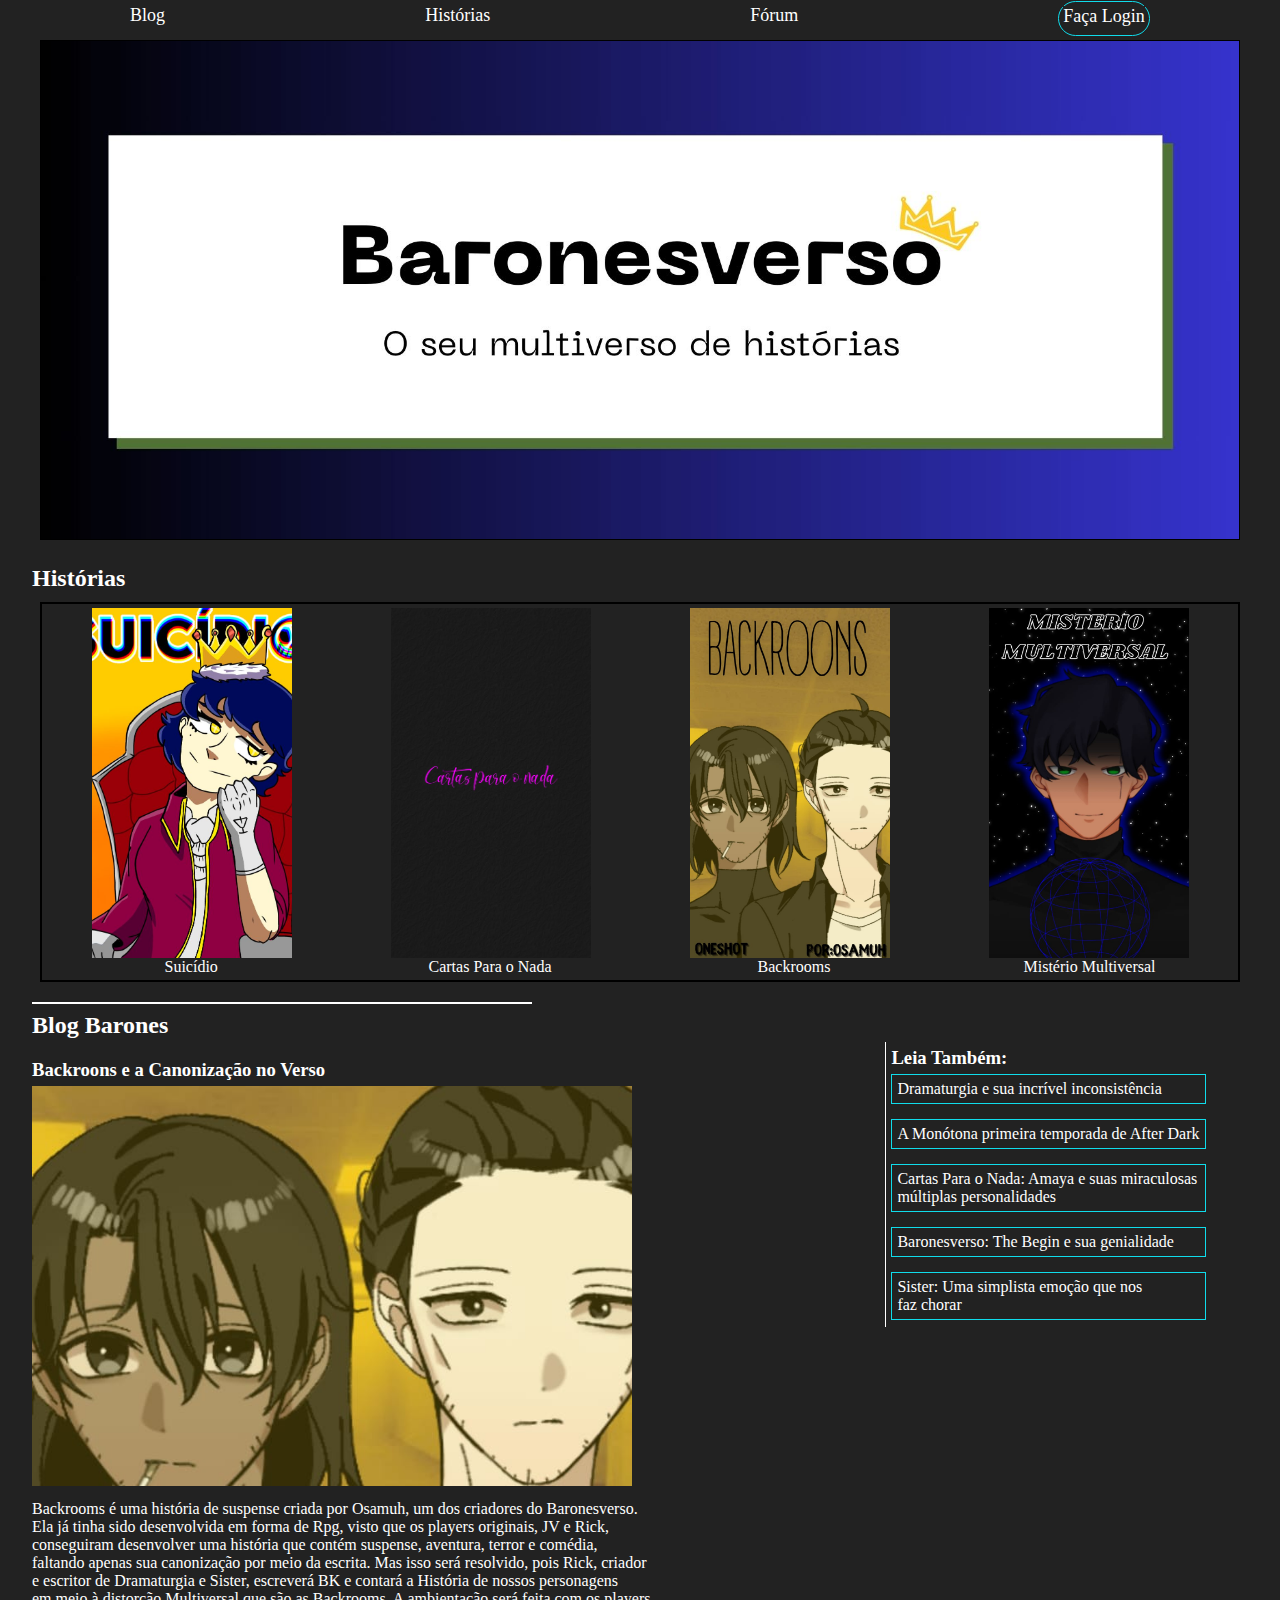
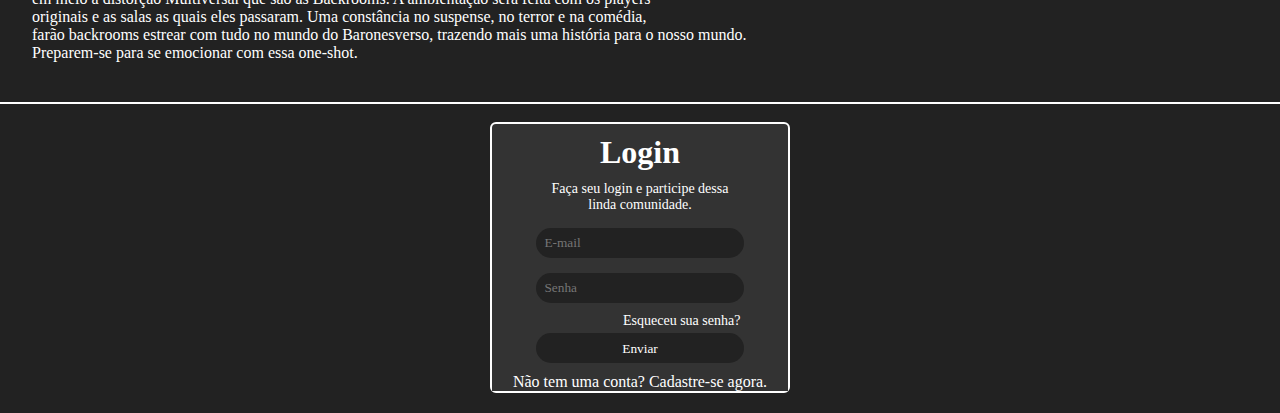
==== index.html @ 1066fffd "Add files via upload" ====
<!DOCTYPE html>
<html lang="pt-br">
<head>
    <meta charset="UTF-8">
    <meta name="viewport" content="width=device-width, initial-scale=1.0">
    <title>Baronesverso</title>
<link rel="stylesheet" href="index.css">

</head>
<body>
<header>

    <nav>
        <div class="navul">
        <ul class="ulnav">  
        <li class="nav"><a href="#blog">Blog</a></li>
       <li class="nav"><a href="#historias">Histórias</a></li>
        <li class="nav"><a href="#">Fórum</a></li>
        <li id="lgnav" class="nav"><a href="#submit">Faça Login</a></li>
    </div>
    </ul>
    </nav>

<div class="imagemporta" id="imagemporta">
    <img class="imageminicio" src="imgs/imgp pa.jpg">
    
    </div>
</div>
</header>
 <main>

        <div class="Ahistorias">
         <h2 id="historias" class="hh2">Histórias</h2>
         <div class="historias">
          <div><a href="#"><img class="capa" id="capa1" src="imgs/IMG-20240506-WA0071.jpg" alt=""></a><label  class="labelhistoria1" for="capa1"><a href="#">Suicídio</a></label></div>
          <div><a href="#"><img class="capa" id="capa2" src="imgs/IMG-20240506-WA0072.jpg" alt=""></a><label class="labelhistoria2" for="capa2"><a href="#">Cartas Para o Nada</a></label></a></div>
           <div><a href="#"><img class="capa" id="capa3"  src="imgs/IMG-20240506-WA0073.jpg" alt=""></a><label class="labelhistoria3" for="capa3"><a href="#">Backrooms</a></label></div>
           <div><a href="#"><img class="capa" id="capa4" src="imgs/IMG-20240506-WA0078.jpg" alt=""></a><label class="labelhistoria4" for="capa4"><a href="#">Mistério Multiversal</a></label></div>
           
        </div>
    </div>
      
<div class="blog">

    
    
 <div class="pinfo">
 
 <div class="line"></div>
    
    <h2 id="blog" class="blogtitle">Blog Barones</h2>
        
    <h3 class="bkcanonizacao">
            Backroons e a Canonização no Verso
        </h3>
        <img class="canonizacaobk" src="imgs/IMG-20240506-WA0073.jpg" alt="">
        <p class="pbk">
            Backrooms é uma história de suspense criada por Osamuh, um dos criadores do Baronesverso.<br>
            Ela já tinha sido desenvolvida em forma de Rpg, visto que os players originais, JV e Rick,<br> conseguiram
            desenvolver uma história que contém suspense, aventura, terror e comédia,<br> faltando apenas
            sua canonização por meio da escrita.
            Mas isso será resolvido, pois Rick, criador<br> e escritor de Dramaturgia
            e Sister, escreverá BK e contará a História de nossos personagens<br>
            em meio à distorção Multiversal que são as Backrooms. 
            A ambientação será feita com os players<br> 
            originais e as salas as quais eles passaram. Uma constância no suspense, no terror e na comédia,<br>
            farão backrooms estrear com tudo no mundo do Baronesverso, trazendo mais uma história para o nosso mundo.<br>
            Preparem-se para se emocionar com essa one-shot. 
 
        </p>
     </div>
     <aside class="sinfo">
     
          <h3 class="aside">Leia Também:</h3>
        <ul class="ulsinfo">
           <li class="lisinfo1"><a class="asinfo" href="#">Dramaturgia e sua incrível inconsistência</a></li>
            <li class="lisinfo"><a class="asinfo" href="#">A Monótona primeira temporada de After Dark</a></li>
            <li class="lisinfo"><a class="asinfo" href="#">Cartas Para o Nada: Amaya e suas miraculosas<br> múltiplas personalidades</a></li>
            <li class="lisinfo"><a class="asinfo" href="#">Baronesverso: The Begin e sua genialidade</a></li>
            <li class="lisinfo"><a class="asinfo" href="#">Sister: Uma simplista emoção que nos<br> faz chorar</a></li>
        </ul>
     </aside>
</div>
<div class="line2"></div>
</main>
    <footer>

        

        <div class="formlogin">
           <h1>Login</h1>
           <p class="pform">Faça seu login e participe dessa<br> linda comunidade.</p>
            <form>
            <input id="E-mail" type="email" placeholder="E-mail" required>
            <input type="password" placeholder="Senha" required>
            <a class="aform">Esqueceu sua senha?</a>
            <input id="submit" type="submit" value="Enviar">
           <p class="pform2">Não tem uma conta?<a class="aform2" href="#"> Cadastre-se agora.</a></p>
           </form>



        </div>
        
    </footer>
</body>
</html>
---- index.css ----
*{
max-width: 1280px;
    margin: 0 auto;
    padding: 0;
    box-sizing: border-box;
    background-color: rgb(34, 34, 34);
    color: white;
    font-family: 'Times New Roman', Times, serif;
}        

#lgnav {
color: rgb(16 220 235);
border: solid 1px rgb(16 220 235);
border-radius: 36px;
padding: 4px;
margin-bottom: 8px;
}

.imagemporta {
    overflow: hidden;
    max-width: 1200px;
    max-height: 500px;
   
    border: solid 1px #000;
    
}



img {
object-fit: cover;
height: 515px;
width: 1200px;


}

.ulnav {
    margin-top: 5px;
display: flex;
justify-content: space-between;
list-style-type: none;
height: 35px;
text-align: center;
align-items: center;

}

a {
    text-decoration: none;

}

.nav {
   
    font-size: 18px;
   
  height: 35px;
  text-align: center;
  align-items: center;
}

nav {
align-items: center;
    text-align: center;
    
}

a:hover {

color: rgb(16 220 235);
transition: 1s;
}

.historias {
border: 2px solid #000;
height: 380px;
display: flex;
width: 1200px;
align-items: center;
}

.hh2 {

margin-top: 25px;
margin-left: 32px;
margin-bottom: 10px;
}

.capa {
height: 350px;
width: 200px;
}

#capa1 {

display: block;

}

#capa2 {

display: block;
    
    }
#capa3 {

        display: block;
    
        }

 #capa4 {

     display: block;
            
     }

.labelhistoria1 {
    
margin-left: 73px;
position: relative;
    
}

.labelhistoria2 {
    
    margin-left: 38px;
    position: relative;

    }

.labelhistoria3 {
    
        margin-left: 68px;
        position: relative;
}

.labelhistoria4 {
   
    margin-left: 35px;
    position: relative;
    }

.capa:hover {

    width: 250px;
    height: 400px;
    transition: 0.5s;
    

    }

.blog {
display: flex;

    }

.pinfo {

display: block;
margin-left: 32px;
    }

.canonizacaobk {

height: 400px;
width: 600px;

}

.bkcanonizacao {

margin-top: 20px;
margin-bottom: 5px;

}

.blogtitle {

margin-top: 30px;

}

aside {

margin-top: 60px;
border-left: solid 1px white;
padding: 5px;
height: 285px;

}

.line {

height: 1px;
width: 500px;
border: solid 1px #fff;
position: absolute;
left: 13;
margin-top: 20px;
}

.pbk {

margin-top: 10px;

}

.lisinfo {
    margin-top: 15px;
    list-style-type: none;
    border: solid 1px rgb(16 220 235);
    padding: 5px;
    
}

.lisinfo1 {
    margin-top: 5px;
    list-style-type: none;
    border: solid 1px rgb(16 220 235);
    padding: 5px;
    
}

.lisinfo:hover {

color: rgb(16 220 235);
border-color: rgb(16 220 235);
transition: 1s;

}

.lisinfo1:hover {

    color: rgb(16 220 235);
    border-color: rgb(16 220 235);
    transition: 1s;
    
    }

html {

    scroll-behavior: smooth;
}

.line2 {

height: 1px;
width: 100%;
border: solid 1px #fff;
margin-top: 40px;
position: absolute;

}

footer {

display: flex;
flex-direction: row-reverse;
}

.formlogin {

width: 300px;
border: solid 2px #fff;
border-radius: 6px;
margin-top: 60px;
text-align: center;
background-color: #333;
margin-bottom: 20px;
}

form {

display: flex;
flex-direction: column;
background-color: #333;
}

h1 {
    margin-top: 10px;
color: #fff;
background-color: #333;

}

input {

margin-top: 15px;
border-radius: 16px ;
padding: 8px;
border: none;
width: 70%;
height: 30px;
}

form [type="submit"] {
    margin-top: 4px;
    margin-bottom: 10px;
}

#E-mail {

margin-top: 15px;

}

#submit:hover {

cursor: pointer;
background-color: rgb(16 220 235);
transition: 1s;
}

.aform {

background-color: #333;
margin-top: 10px;
margin-left: 131px;
font-size: 14px;
}

.aform:hover {

    cursor: pointer;
}

.pform {
margin-top: 10px;
    background-color: #333;
    font-size: 14px;
    text-align: center;
}

.pform2 {

    background-color: #333;
}

.aform2 {

    background-color: #333;
}
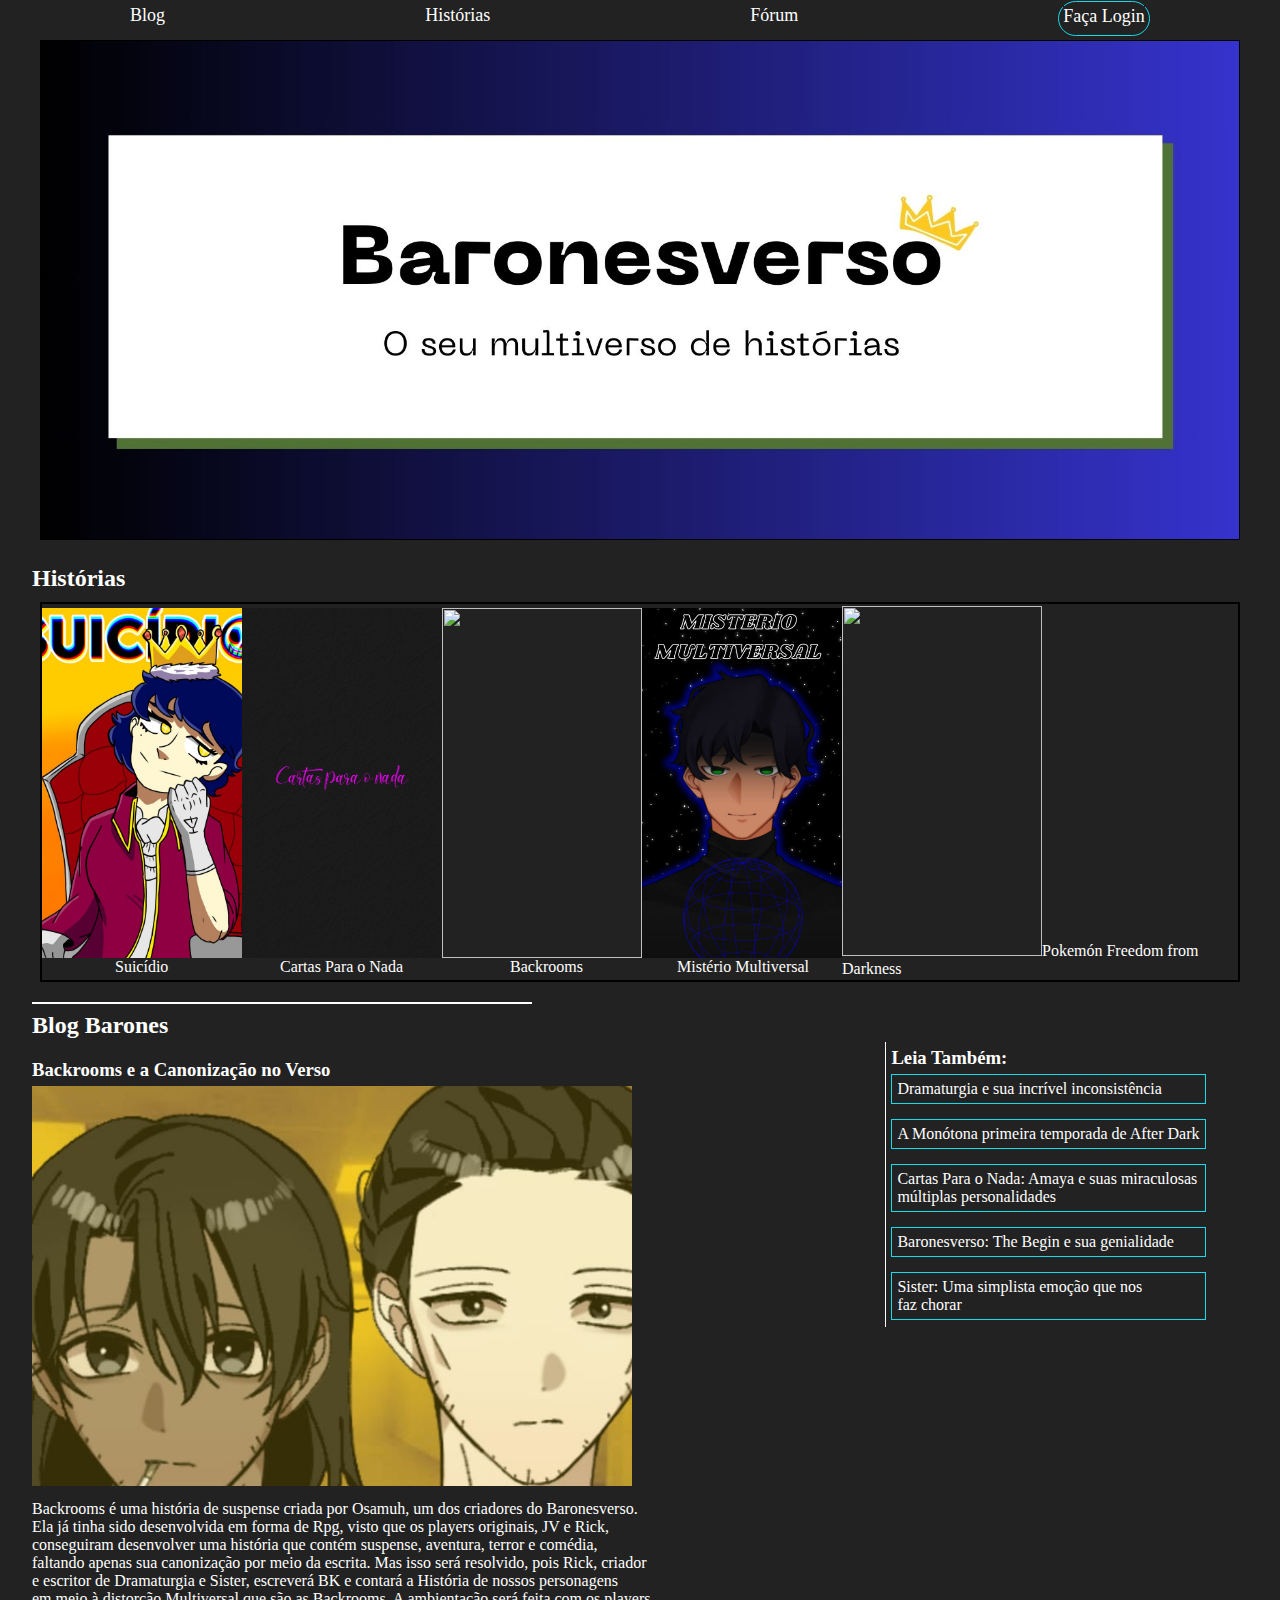
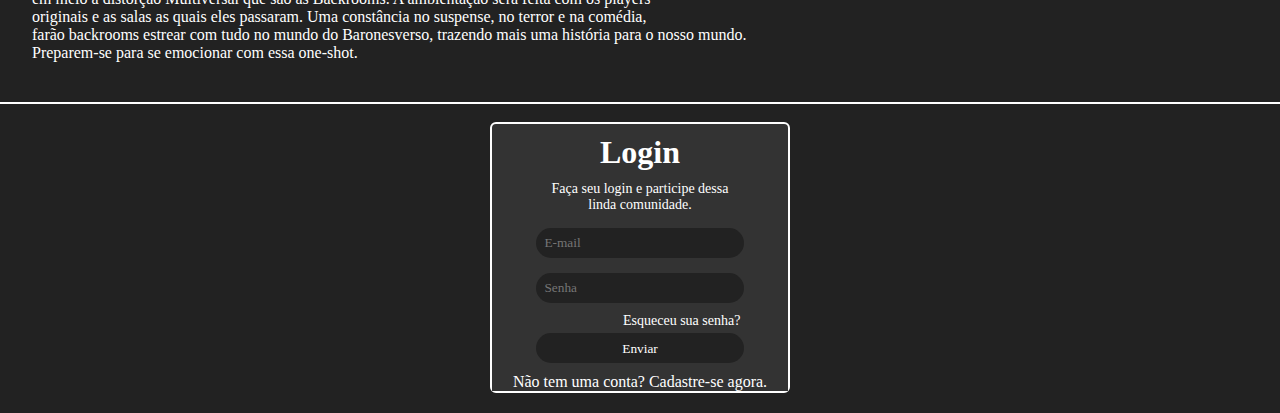
==== commit a443ef0f: "Update index.html" ====
--- a/index.html
+++ b/index.html
@@ -5,6 +5,7 @@
     <meta name="viewport" content="width=device-width, initial-scale=1.0">
     <title>Baronesverso</title>
 <link rel="stylesheet" href="index.css">
+<script src="js/index.js"></script>
 
 </head>
 <body>
@@ -15,15 +16,15 @@
         <ul class="ulnav">  
         <li class="nav"><a href="#blog">Blog</a></li>
        <li class="nav"><a href="#historias">Histórias</a></li>
-        <li class="nav"><a href="#">Fórum</a></li>
+        <li class="nav"><a href="forum.html">Fórum</a></li>
         <li id="lgnav" class="nav"><a href="#submit">Faça Login</a></li>
     </div>
     </ul>
     </nav>
 
 <div class="imagemporta" id="imagemporta">
-    <img class="imageminicio" src="imgs/imgp pa.jpg">
-    
+    <img id="img01" src="imgs/imgp pa.jpg">
+    <img id="img02" src="imgs/Design sem nome.jpg">
     </div>
 </div>
 </header>
@@ -32,26 +33,26 @@
         <div class="Ahistorias">
          <h2 id="historias" class="hh2">Histórias</h2>
          <div class="historias">
-          <div><a href="#"><img class="capa" id="capa1" src="imgs/IMG-20240506-WA0071.jpg" alt=""></a><label  class="labelhistoria1" for="capa1"><a href="#">Suicídio</a></label></div>
+          <div><a href="#"><img class="capa" id="capa1" src="imgs/IMG-20240506-WA0071.jpg" alt=""></a><label  class="labelhistoria1" for="capa1"><a href="#" class="mtf">Suicídio</a></label></div>
           <div><a href="#"><img class="capa" id="capa2" src="imgs/IMG-20240506-WA0072.jpg" alt=""></a><label class="labelhistoria2" for="capa2"><a href="#">Cartas Para o Nada</a></label></a></div>
-           <div><a href="#"><img class="capa" id="capa3"  src="imgs/IMG-20240506-WA0073.jpg" alt=""></a><label class="labelhistoria3" for="capa3"><a href="#">Backrooms</a></label></div>
+           <div><a href="#"><img class="capa" id="capa3"  src="imgs/IMG-20240506-WA0074.jpg" alt=""></a><label class="labelhistoria3" for="capa3"><a href="#">Backrooms</a></label></div>
            <div><a href="#"><img class="capa" id="capa4" src="imgs/IMG-20240506-WA0078.jpg" alt=""></a><label class="labelhistoria4" for="capa4"><a href="#">Mistério Multiversal</a></label></div>
-           
+           <div><a href="#"><img class="capa" id="capa5" src="imgs/IMG-20240511-WA0001.jpg" alt=""></a><label class="labelhistoria5" for="capa5"><a href="#">Pokemón Freedom from Darkness</a></label></div>
         </div>
     </div>
-      
+    
 <div class="blog">
 
     
     
  <div class="pinfo">
- 
+
  <div class="line"></div>
     
     <h2 id="blog" class="blogtitle">Blog Barones</h2>
         
     <h3 class="bkcanonizacao">
-            Backroons e a Canonização no Verso
+            Backrooms e a Canonização no Verso
         </h3>
         <img class="canonizacaobk" src="imgs/IMG-20240506-WA0073.jpg" alt="">
         <p class="pbk">
@@ -81,6 +82,7 @@
         </ul>
      </aside>
 </div>
+<div id="footer">
 <div class="line2"></div>
 </main>
     <footer>
@@ -90,11 +92,11 @@
         <div class="formlogin">
            <h1>Login</h1>
            <p class="pform">Faça seu login e participe dessa<br> linda comunidade.</p>
-            <form>
-            <input id="E-mail" type="email" placeholder="E-mail" required>
-            <input type="password" placeholder="Senha" required>
+            <form id="form">
+            <input id="email" type="email" placeholder="E-mail" required>
+            <input id="password" type="password" placeholder="Senha" required>
             <a class="aform">Esqueceu sua senha?</a>
-            <input id="submit" type="submit" value="Enviar">
+            <input id="submit" type="submit"  value="Enviar">
            <p class="pform2">Não tem uma conta?<a class="aform2" href="#"> Cadastre-se agora.</a></p>
            </form>
 
@@ -103,5 +105,7 @@
         </div>
         
     </footer>
+</div>
+    <script src="script.js"></script>
 </body>
-</html>+</html>
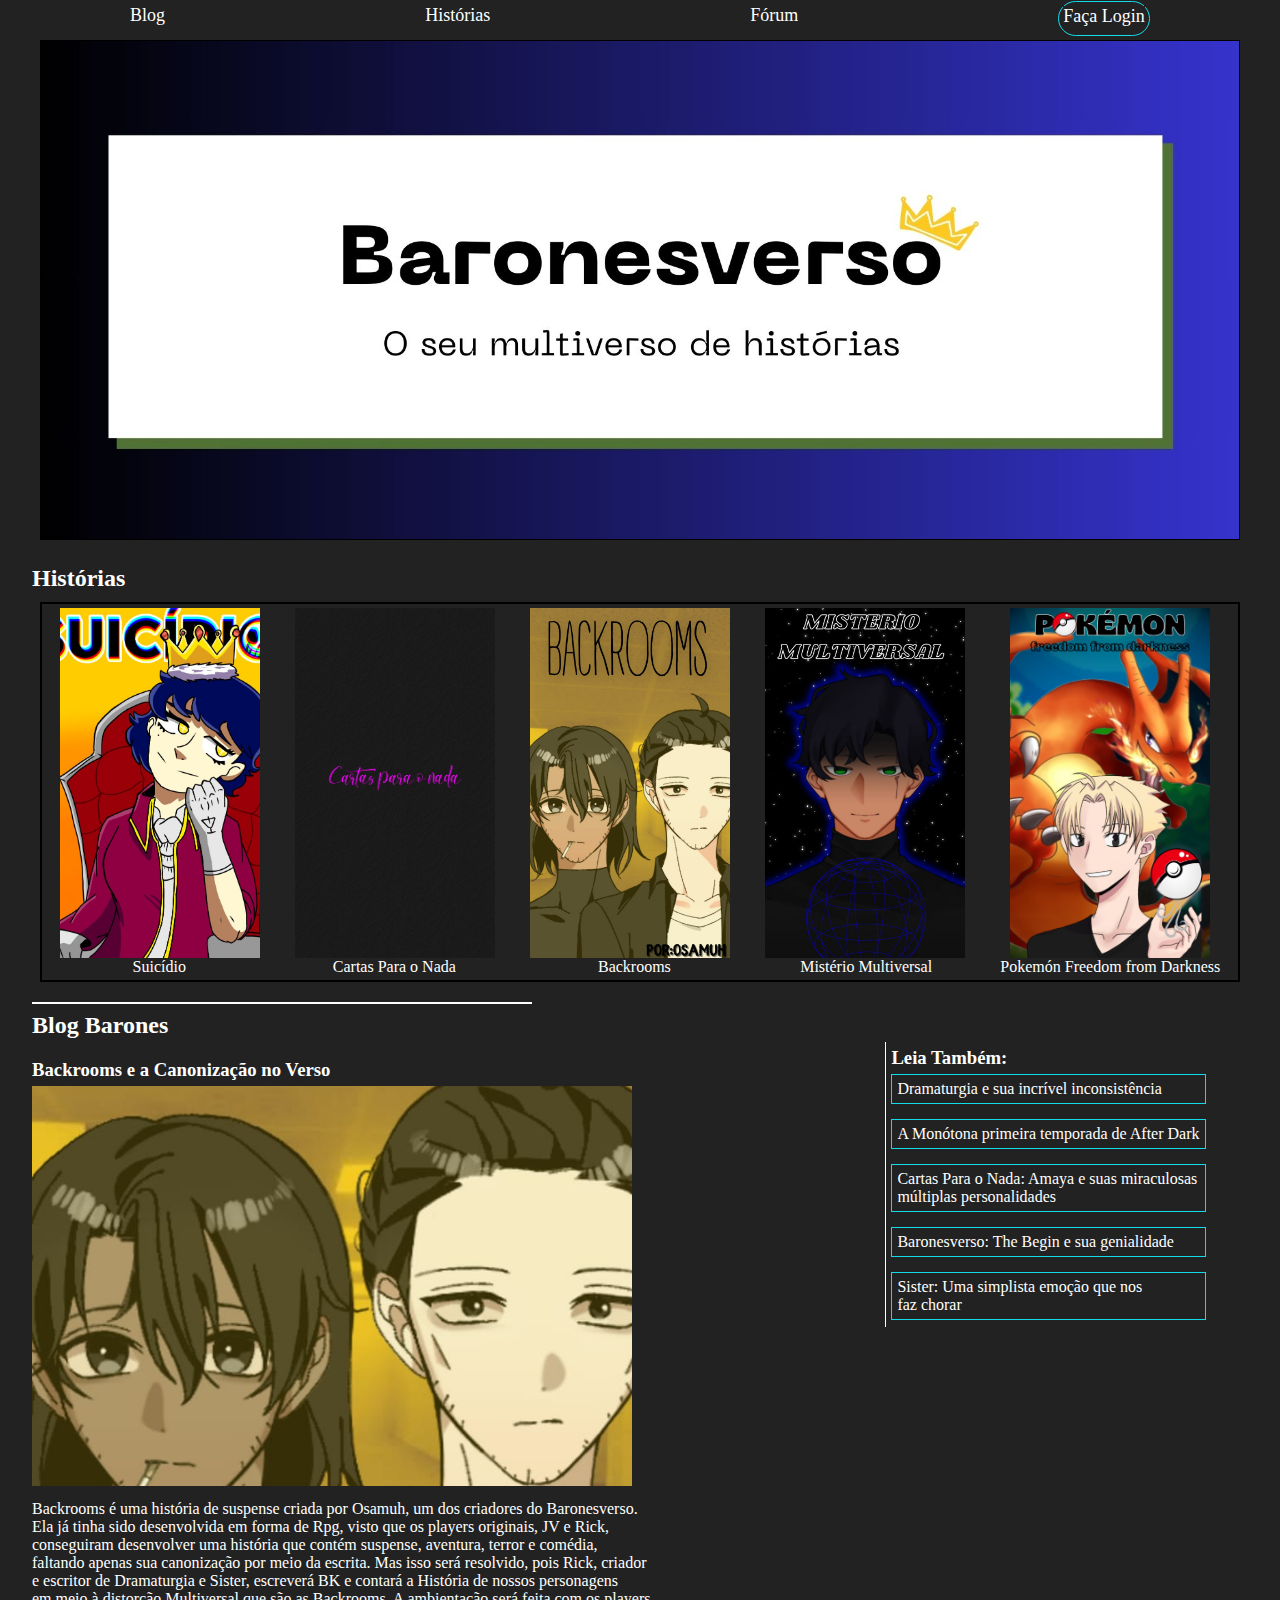
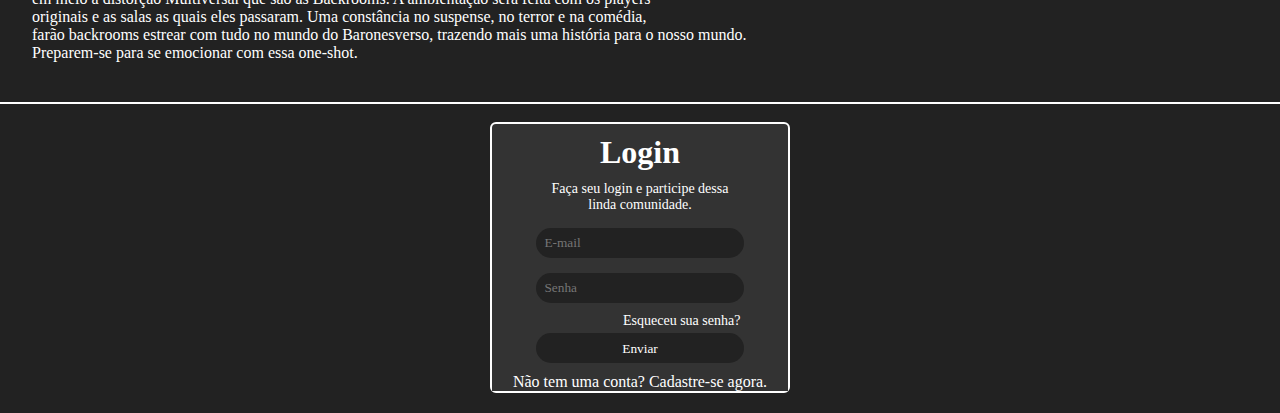
==== commit dcea1fdf: "Update index.html" ====
--- a/index.html
+++ b/index.html
@@ -22,9 +22,9 @@
     </ul>
     </nav>
 
-<div class="imagemporta" id="imagemporta">
+<div class="imagemporta" id="aimagemdaporta">
     <img id="img01" src="imgs/imgp pa.jpg">
-    <img id="img02" src="imgs/Design sem nome.jpg">
+    
     </div>
 </div>
 </header>
--- a/index.css
+++ b/index.css
@@ -35,6 +35,7 @@
 
 }
 
+
 .ulnav {
     margin-top: 5px;
 display: flex;
@@ -48,7 +49,7 @@
 
 a {
     text-decoration: none;
-
+    transition: 0.7s;
 }
 
 .nav {
@@ -78,6 +79,7 @@
 display: flex;
 width: 1200px;
 align-items: center;
+
 }
 
 .hh2 {
@@ -90,6 +92,7 @@
 .capa {
 height: 350px;
 width: 200px;
+transition: 0.5s ;
 }
 
 #capa1 {
@@ -114,12 +117,19 @@
      display: block;
             
      }
+#capa5 {
+
+        display: block;
+               
+        }
 
 .labelhistoria1 {
     
 margin-left: 73px;
 position: relative;
-    
+ 
+
+
 }
 
 .labelhistoria2 {
@@ -146,9 +156,10 @@
     width: 250px;
     height: 400px;
     transition: 0.5s;
-    
-
-    }
+    transition-timing-function: linear;
+
+    }
+
 
 .blog {
 display: flex;
@@ -299,7 +310,7 @@
     margin-bottom: 10px;
 }
 
-#E-mail {
+#email {
 
 margin-top: 15px;
 
@@ -342,3 +353,118 @@
     background-color: #333;
 }
 
+
+
+@media screen and (max-width: 850px){
+    
+*{
+    max-width: 768px;
+        margin: 0 auto;
+        padding: 0;
+        box-sizing: border-box;
+        background-color: rgb(34, 34, 34);
+        color: white;
+        font-family: 'Times New Roman', Times, serif;
+    }
+
+    .imagemporta {
+        overflow: hidden;
+        max-width: 1px;
+        max-height: 1px;
+       
+        border: solid 1px #000;
+        visibility: hidden;
+    }
+
+
+    #img01 {
+
+
+       width: 1px;
+       height: 1px;
+
+       visibility: hidden;
+
+    }
+
+    .historias {
+        border: 2px solid #000;
+        height: 1900px;
+        display: block;
+        width: 300px;
+        align-items: center;
+        
+        }
+
+        .labelhistoria1 {
+    
+            margin-left: 122px;
+            position: relative;
+             
+            
+            
+            }
+            
+            .labelhistoria2 {
+                
+                margin-left: 85px;
+                position: relative;
+            
+                }
+            
+            .labelhistoria3 {
+                
+                    margin-left: 110px;
+                    position: relative;
+            }
+            
+            .labelhistoria4 {
+               
+                margin-left: 80px;
+                position: relative;
+                }
+            
+                .labelhistoria5{
+            
+             margin-left: 36px;
+            
+                }
+
+                .hh2 {
+
+                    margin-top: 25px;
+                    margin-left: 41%;
+                    margin-bottom: 10px;
+                    }
+                    
+
+               #blog {
+
+                  margin-left: 24%;
+
+
+                 }
+ 
+
+                 .line {
+
+
+                  width: 87%;
+
+                 }
+
+                 .bkcanonizacao{
+
+                  margin-left: 10%;
+
+
+                 }
+
+                 .canonizacaobk
+                 {
+
+                   width: 285px;
+                   height: 270px;
+                    
+                 }
+}
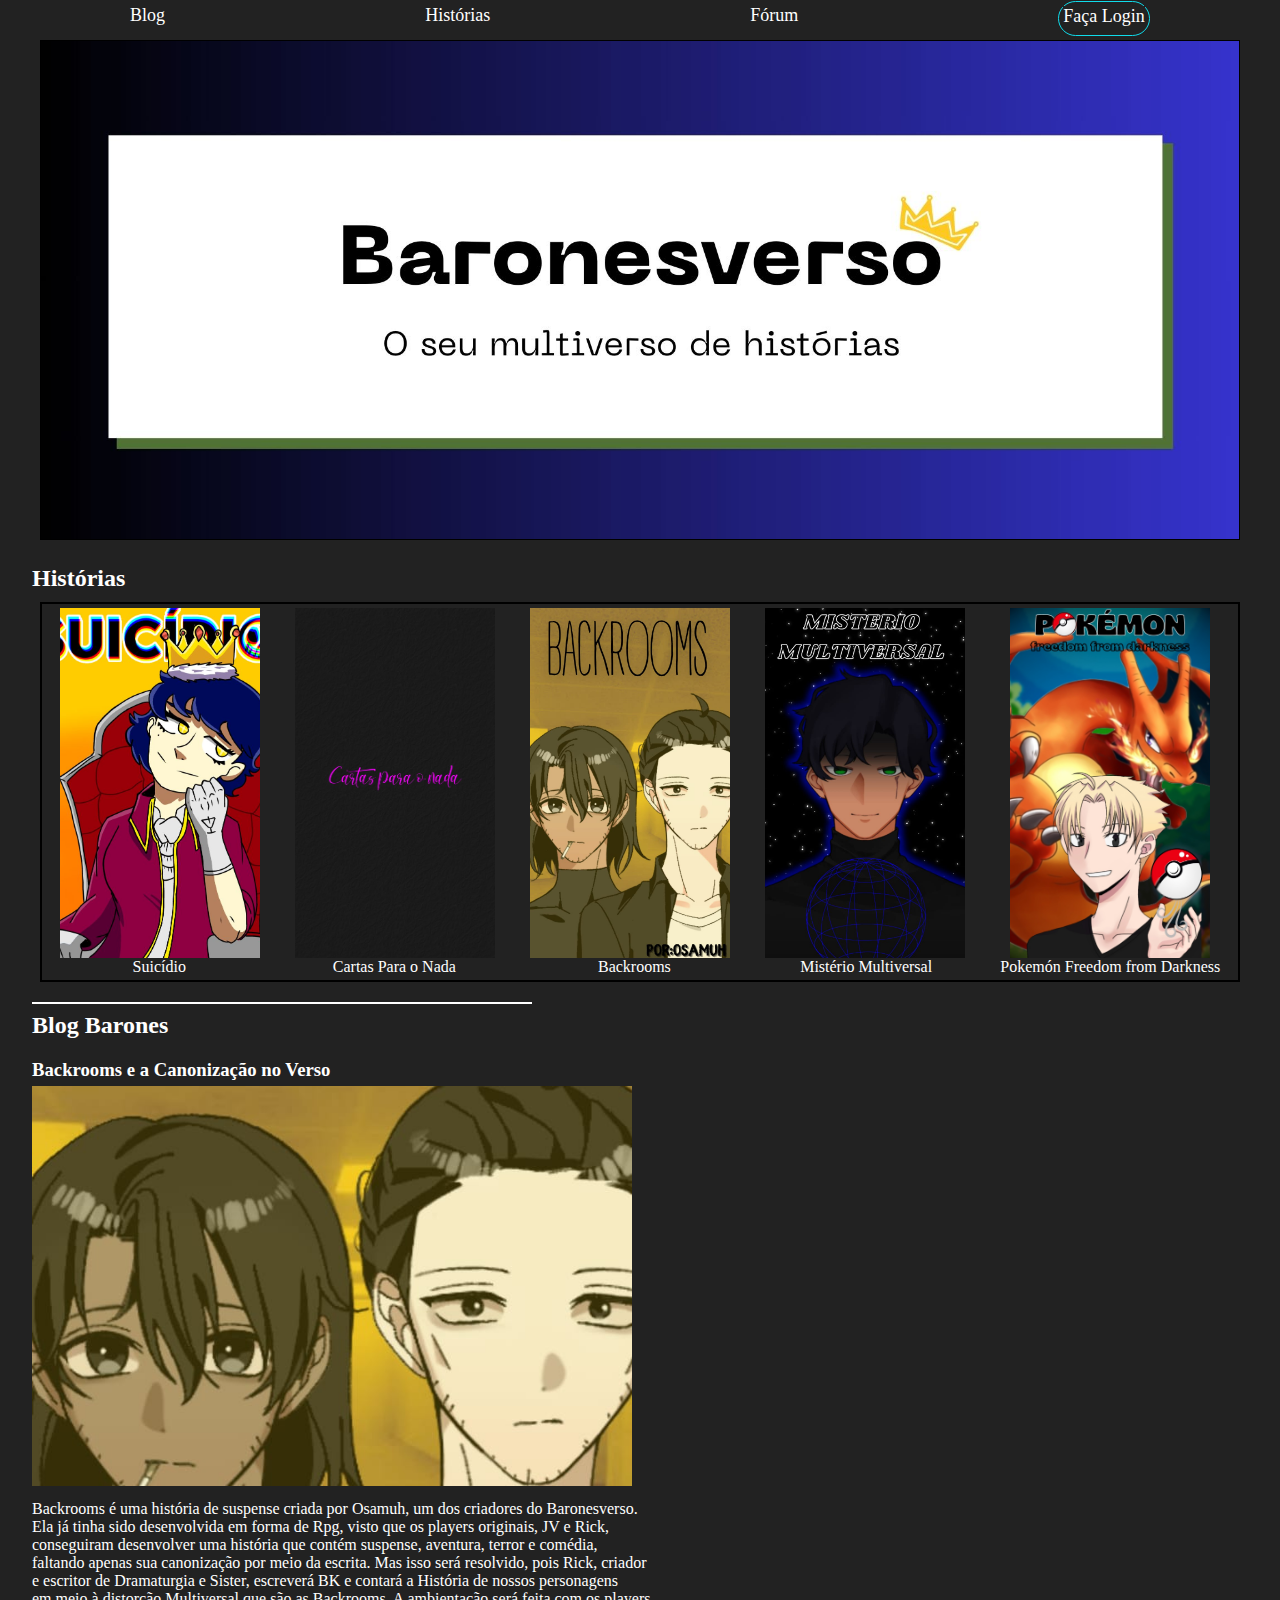
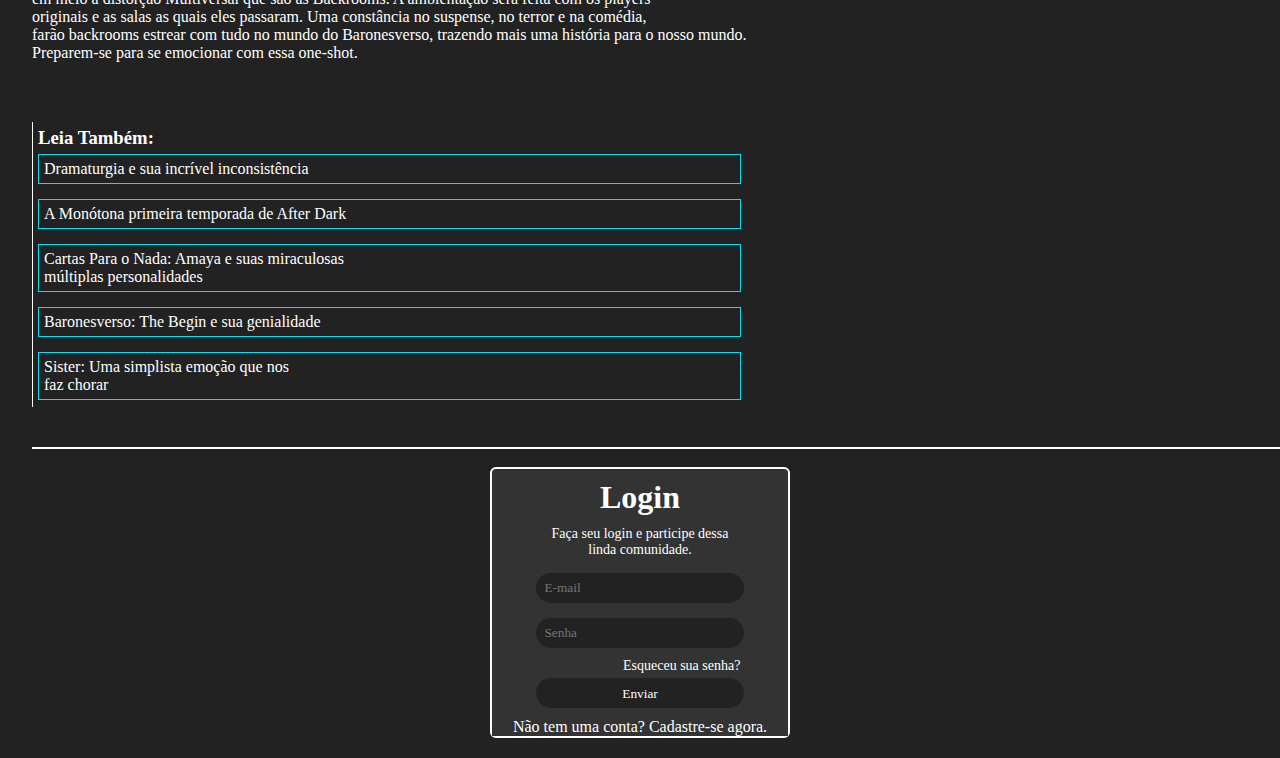
==== commit 4e9be1ef: "Update index.html" ====
--- a/index.html
+++ b/index.html
@@ -50,11 +50,12 @@
  <div class="line"></div>
     
     <h2 id="blog" class="blogtitle">Blog Barones</h2>
-        
+        <div>
     <h3 class="bkcanonizacao">
             Backrooms e a Canonização no Verso
         </h3>
         <img class="canonizacaobk" src="imgs/IMG-20240506-WA0073.jpg" alt="">
+       <div class="textoblog">
         <p class="pbk">
             Backrooms é uma história de suspense criada por Osamuh, um dos criadores do Baronesverso.<br>
             Ela já tinha sido desenvolvida em forma de Rpg, visto que os players originais, JV e Rick,<br> conseguiram
@@ -69,7 +70,7 @@
             Preparem-se para se emocionar com essa one-shot. 
  
         </p>
-     </div>
+    </div>
      <aside class="sinfo">
      
           <h3 class="aside">Leia Também:</h3>
--- a/index.css
+++ b/index.css
@@ -355,7 +355,7 @@
 
 
 
-@media screen and (max-width: 850px){
+@media screen and (max-width: 768px){
     
 *{
     max-width: 768px;
@@ -463,8 +463,25 @@
                  .canonizacaobk
                  {
 
-                   width: 285px;
-                   height: 270px;
+                   width: 400px;
+                   height: 285px;
                     
                  }
-}
+
+                 .capa:hover {
+
+                    height: 350px;
+width: 200px;
+                    
+                    transition: none;
+                    
+                
+                    }
+
+
+                    .textoblog {
+
+                    width: 100%;
+
+                    }
+}
